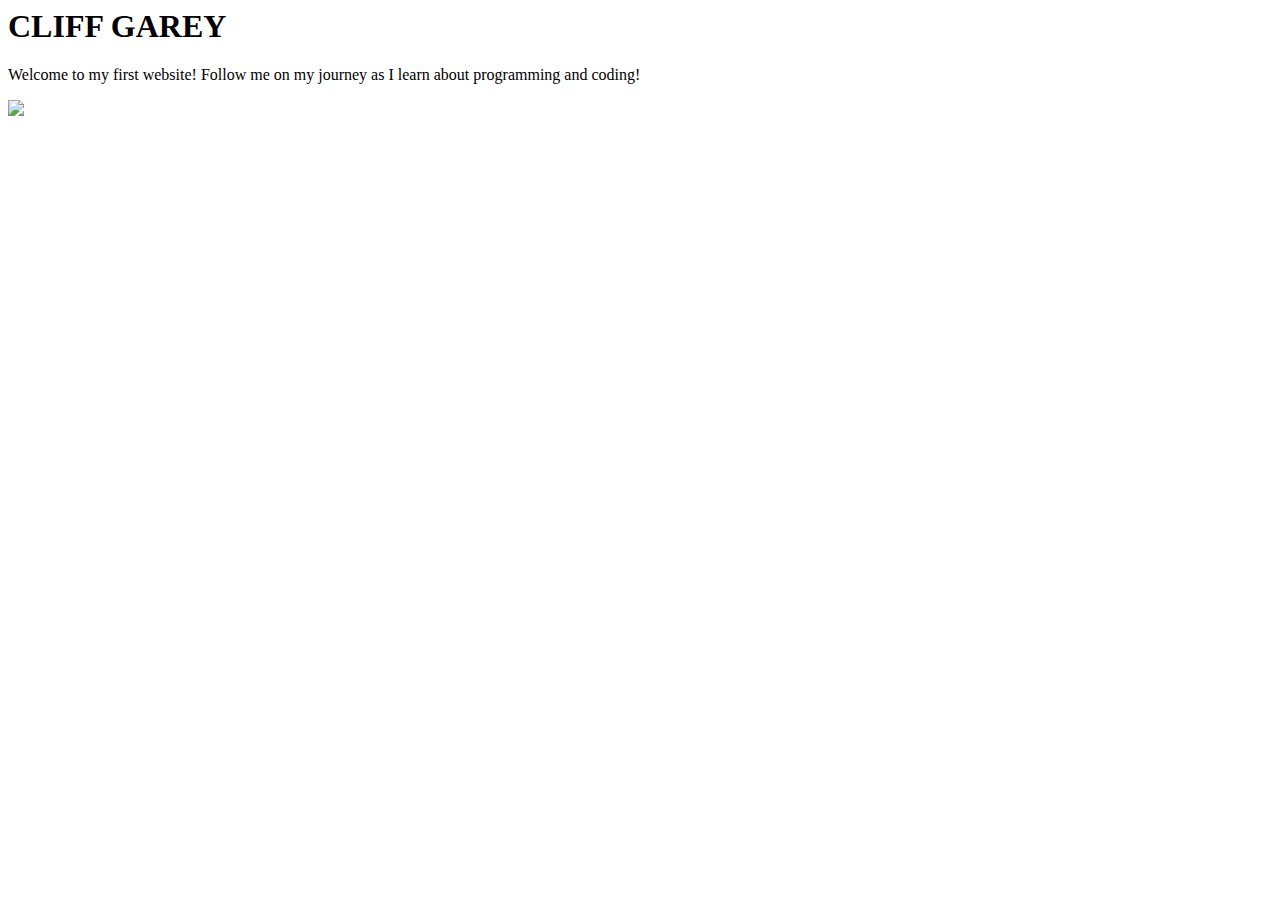
==== index.html @ 4504b247 "Create index.html" ====
<html>
 
<body>
  <h1>CLIFF GAREY</h1>
  <p>Welcome to my first website! Follow me on my journey as I learn about programming and coding!</p>
  <img src="https://content.codecademy.com/articles/github-pages-via-web-app/happy-ice-cream.gif" />
</body>
 
</html>
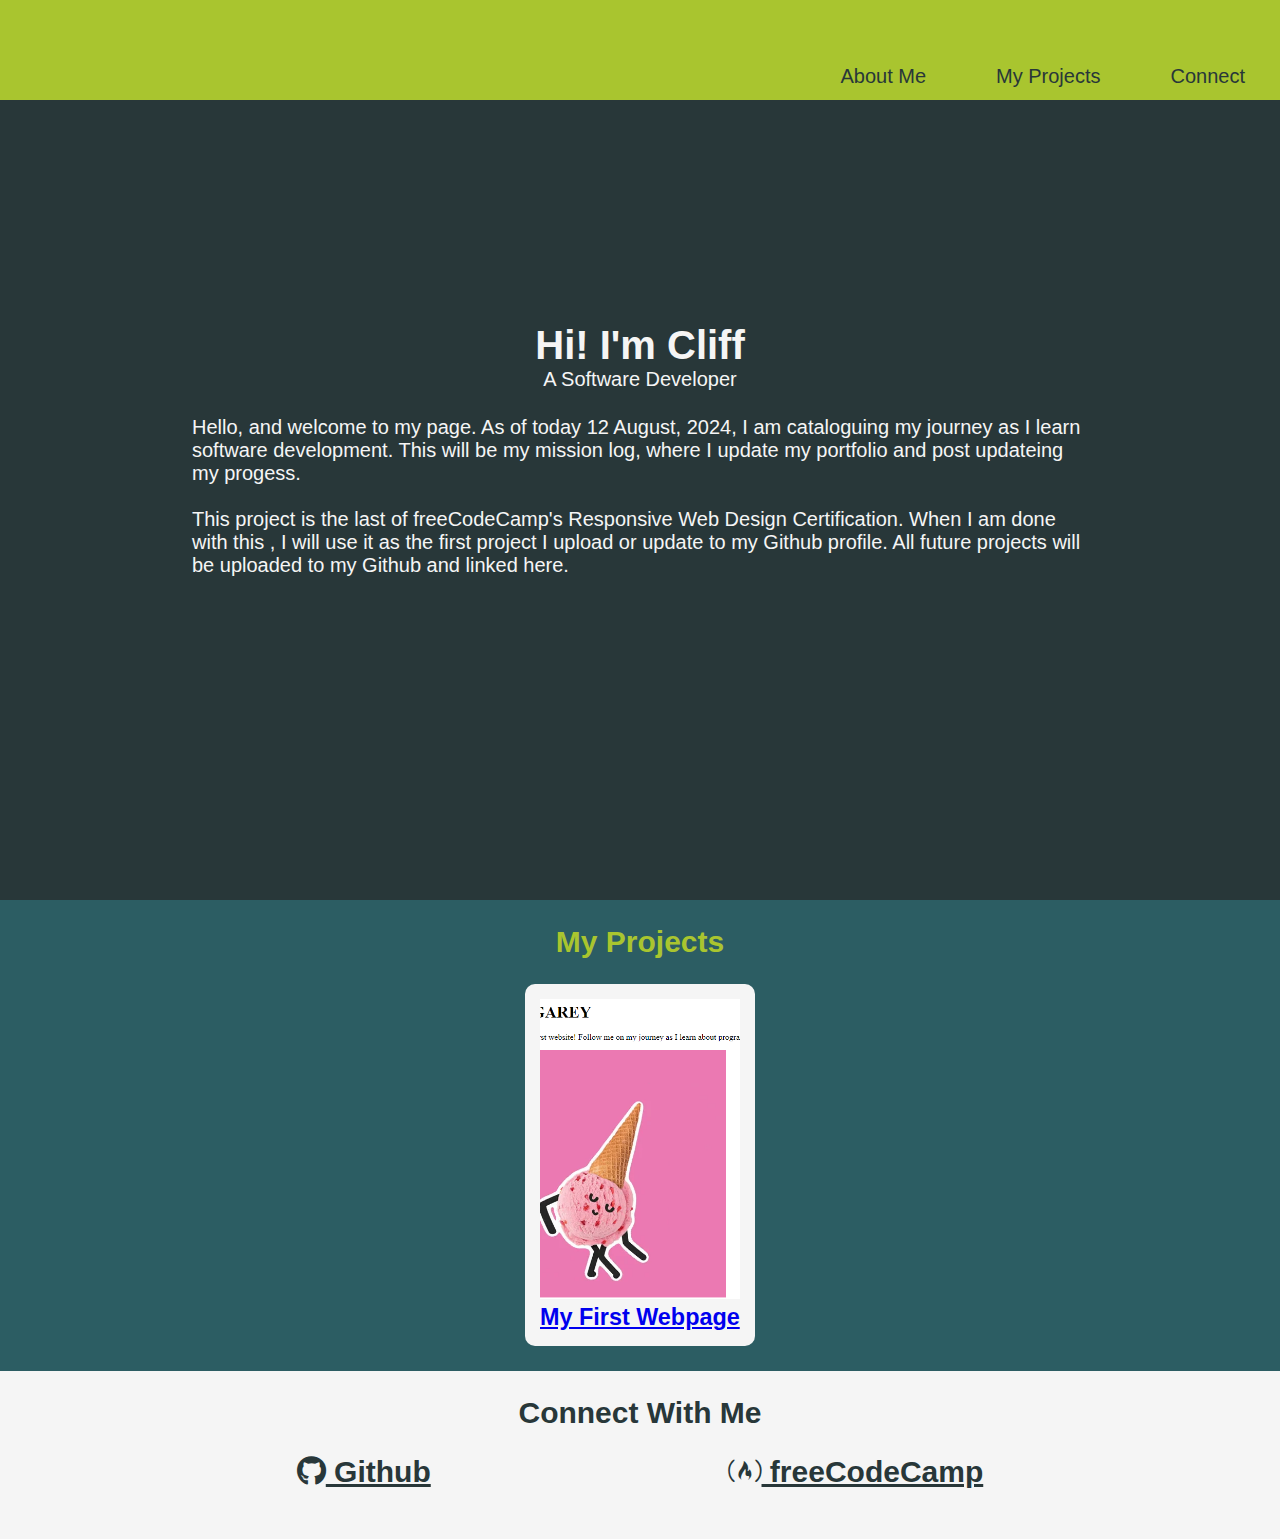
==== commit b648e174: "Created Porfotlio Page" ====
--- a/index.html
+++ b/index.html
@@ -1,9 +1,52 @@
-<html>
- 
-<body>
-  <h1>CLIFF GAREY</h1>
-  <p>Welcome to my first website! Follow me on my journey as I learn about programming and coding!</p>
-  <img src="https://content.codecademy.com/articles/github-pages-via-web-app/happy-ice-cream.gif" />
-</body>
- 
-</html>
+<!DOCTYPE html>
+<html lang="en">
+  <head>
+    <meta charset="UTF-8">
+    <meta name="viewport" content="width=device-width initial-scale=1.0">
+    <title>Gibson Les Paul</title>
+    <link href="./resources/styles/styles.css" rel="stylesheet">
+    <link
+      rel="stylesheet"
+      href="https://use.fontawesome.com/releases/v5.8.2/css/all.css"
+    />
+  </head>
+  <header>
+    <nav id="navbar">
+      <ul>
+        <li><a class="nav-link" href="#welcome-section">About Me</a></li>
+        <li><a class="nav-link" href="#projects">My Projects</a></li>
+        <li><a class="nav-link" href="#connect">Connect</a></li>
+      </ul>
+    </nav>
+  </header>
+  <body>
+    <section id="welcome-section">
+      <h1>Hi! I'm Cliff</h1>
+      <p class="subtitle">A Software Developer</p>
+      <div class="about-me">
+        <p>Hello, and welcome to my page. As of today 12 August, 2024, I am cataloguing my journey as I learn software development. This will be my mission log, where I update my portfolio and post updateing my progess. </br>
+        </br>
+          This project is the last of freeCodeCamp's Responsive Web Design Certification. When I am done with this , I will use it as the first project I upload or update to my Github profile. All future projects will be uploaded to my Github and linked here. </p>
+      </div>
+    </section>
+    <section id="projects">
+      <h2>My Projects</h2>
+        <div class="project-tile">
+          <a href="./pages/my_first_webpage.html"><img src="./resources/images/first_website.png" />
+          <h3>My First Webpage</h3></a>
+        </div>
+      </div>
+    </section>
+    <section id="connect">
+      <h2 id="connect-header">Connect With Me<h2>
+      <div class="profile-links">
+        <a id="profile-link" href="https://github.com/cliffgarey" target="_blank" >
+          <i class="fab fa-github"></i>
+        Github
+        </a>
+        <a id="profile-link" href="https://www.freecodecamp.org/CliffG" target="_blank" >
+          <i class="fab fa-free-code-camp"></i>
+        freeCodeCamp
+        </a>
+      </div>
+    </section>--- a/resources/styles/styles.css
+++ b/resources/styles/styles.css
@@ -0,0 +1,131 @@
+
+:root {
+    --main-dark: #283739;
+    --main-blue: #2c5d63; 
+    --main-green: #a9c52f;
+    --main-white: #f5f5f5;
+}
+
+* {
+    padding: 0;
+    margin: 0;
+    box-sizing: border-box;
+}
+  
+html {
+    font-family: "Trebuchet MS", sans-serif;
+    font-size: 1.25em;
+}
+  
+header {
+    background-color: var(--main-green);
+    color:  var(main-dark);
+    left: 0px;
+    top: 0px;
+    margin: auto;
+    position: fixed;
+    width: 100%;
+    height: 100px;
+    display: flex;
+    justify-content: flex-end;
+}
+  
+nav ul {
+    list-style-type: none;
+    text-align: center;
+    display: flex;
+    margin-top: 50px
+}
+  
+nav ul li {
+    padding:  5px 25px; 
+}
+  
+nav ul li :hover {
+    background-color: var(--main-blue);
+    color: var(--main-white);
+}
+  
+nav ul li a {
+    list-style-type: none;
+    display: block;
+    padding: 10px;
+    text-decoration: none;
+    color: var(--main-dark)
+}
+  
+  
+  
+#welcome-section {
+    display: flex;
+    flex-direction: column;
+    justify-content: center;
+    align-items: center;
+    width: 100%;
+    height: 100vh;
+    background-color: var(--main-dark);
+    color: var(--main-white)
+}
+  
+.about-me {
+    width: 70%;
+    margin-top: 25px;
+}
+  
+#projects {
+    display: flex;
+    flex-direction: column;
+    justify-content: center;
+    align-items: center;
+    width: 100%;
+    padding: 25px 0;
+    background-color: var(--main-blue);
+    color: var(--main-green);
+}
+  
+#projects h2 {
+    margin-bottom: 25px;
+}
+  
+.project-tile {
+    background-color: var(--main-white);
+    padding:15px;
+    border-radius: 10px;
+}
+
+.project-tile img {
+    height: 300px;
+    width: 200px;
+    object-fit: cover;
+}
+  
+#connect {
+    display: flex;
+    flex-direction: column;
+    justify-content: center;
+    align-items: center;
+    width: 100%;
+    padding: 25px 0;
+    background-color: var(--main-white);
+    color: var(--main-dark);
+}
+  
+#connect h2 {
+    margin-bottom: 25px;
+}
+  
+.profile-links {
+    width: 100vw;
+    display: flex;
+    justify-content: space-evenly;
+}
+  
+#connect a {
+    color: var(--main-dark);
+}
+  
+@media (max-width: 425px) {
+    header{
+      display: none;
+    }
+}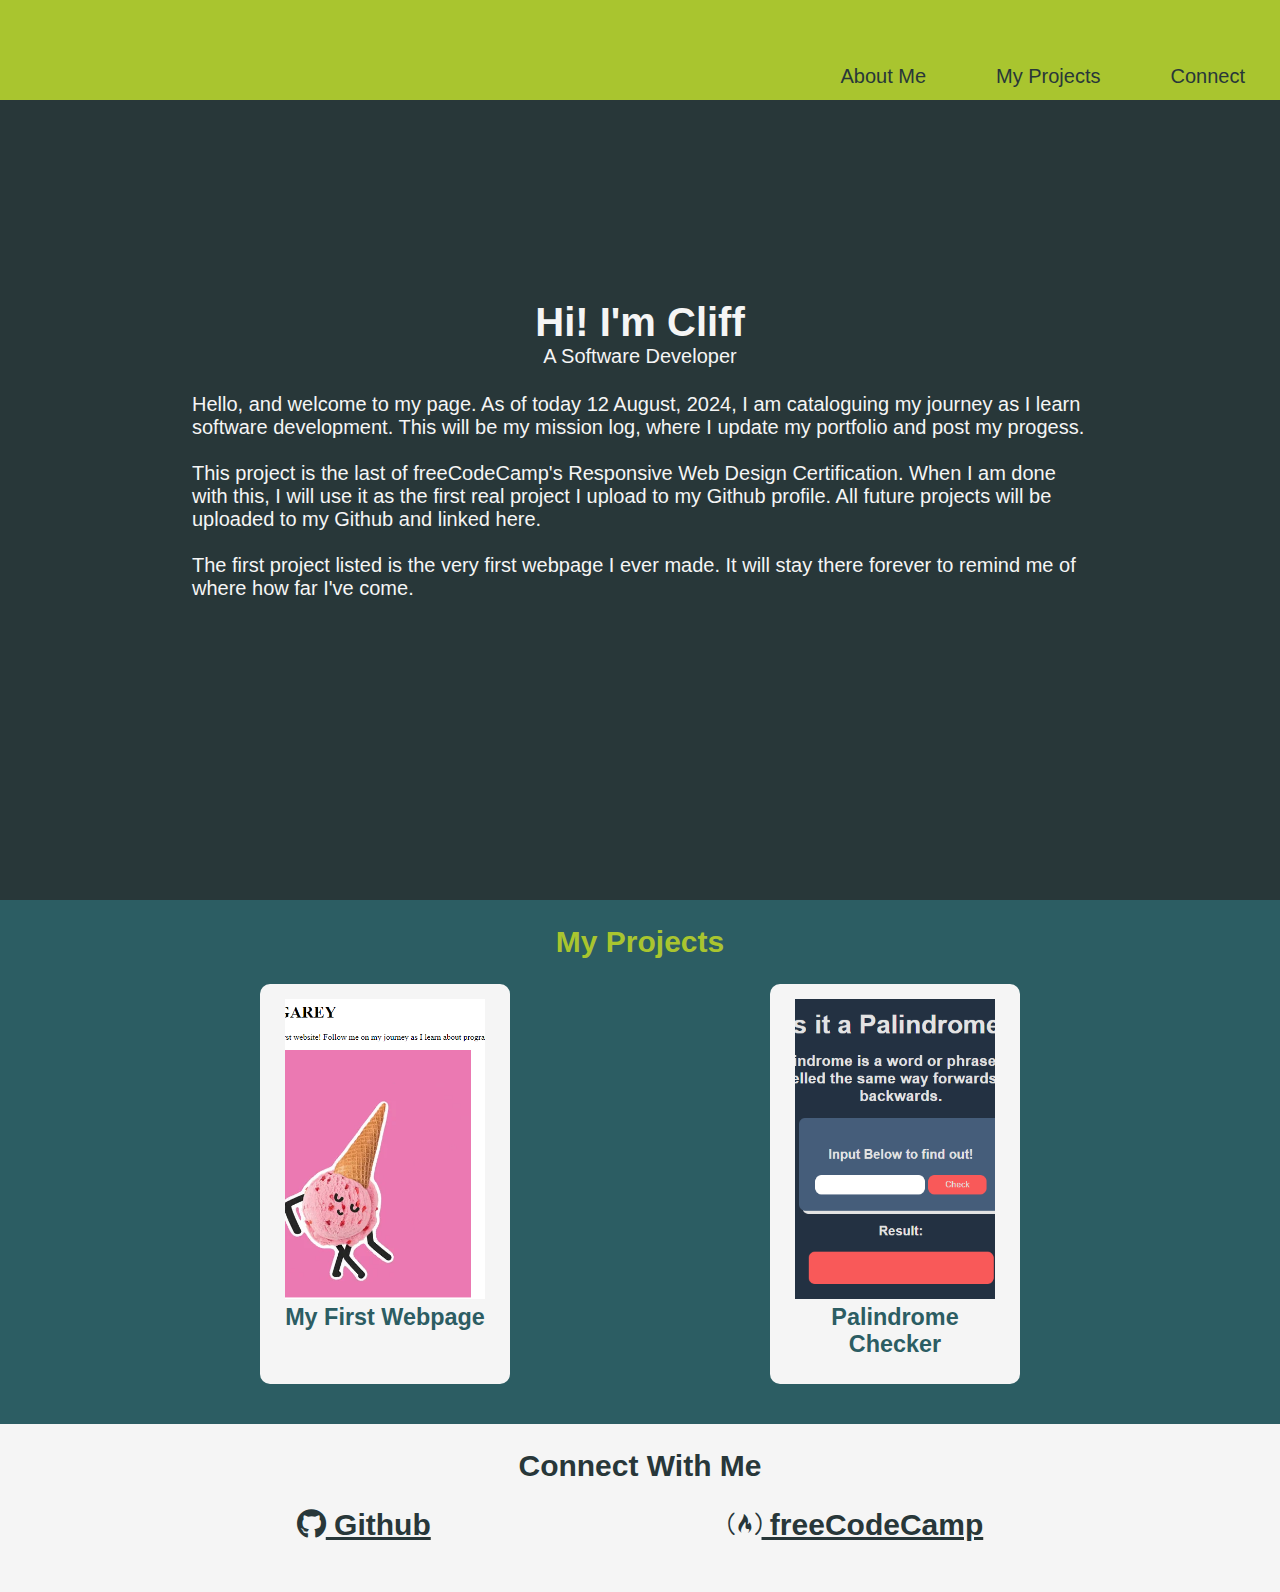
==== commit 32f62a55: "Added Palindrome Checker Project" ====
--- a/index.html
+++ b/index.html
@@ -3,7 +3,7 @@
   <head>
     <meta charset="UTF-8">
     <meta name="viewport" content="width=device-width initial-scale=1.0">
-    <title>Gibson Les Paul</title>
+    <title>Cliff Garey</title>
     <link href="./resources/styles/styles.css" rel="stylesheet">
     <link
       rel="stylesheet"
@@ -24,16 +24,23 @@
       <h1>Hi! I'm Cliff</h1>
       <p class="subtitle">A Software Developer</p>
       <div class="about-me">
-        <p>Hello, and welcome to my page. As of today 12 August, 2024, I am cataloguing my journey as I learn software development. This will be my mission log, where I update my portfolio and post updateing my progess. </br>
+        <p>Hello, and welcome to my page. As of today 12 August, 2024, I am cataloguing my journey as I learn software development. This will be my mission log, where I update my portfolio and post my progess. </br>
         </br>
-          This project is the last of freeCodeCamp's Responsive Web Design Certification. When I am done with this , I will use it as the first project I upload or update to my Github profile. All future projects will be uploaded to my Github and linked here. </p>
+          This project is the last of freeCodeCamp's Responsive Web Design Certification. When I am done with this, I will use it as the first real project I upload to my Github profile. All future projects will be uploaded to my Github and linked here. </br>
+      </br>
+          The first project listed is the very first webpage I ever made. It will stay there forever to remind me of where how far I've come. </p>
       </div>
     </section>
     <section id="projects">
       <h2>My Projects</h2>
+      <div class="projects_container">
         <div class="project-tile">
           <a href="./pages/my_first_webpage.html"><img src="./resources/images/first_website.png" />
           <h3>My First Webpage</h3></a>
+        </div>
+        <div class="project-tile">
+          <a href="./pages/palindrome_checker.html"><img src="./resources/images/palindrome_checker.png" />
+          <h3>Palindrome Checker</h3></a>
         </div>
       </div>
     </section>
--- a/resources/styles/styles.css
+++ b/resources/styles/styles.css
@@ -34,7 +34,7 @@
     list-style-type: none;
     text-align: center;
     display: flex;
-    margin-top: 50px
+    margin-top: 50px;
 }
   
 nav ul li {
@@ -64,7 +64,7 @@
     width: 100%;
     height: 100vh;
     background-color: var(--main-dark);
-    color: var(--main-white)
+    color: var(--main-white);
 }
   
 .about-me {
@@ -73,10 +73,7 @@
 }
   
 #projects {
-    display: flex;
-    flex-direction: column;
-    justify-content: center;
-    align-items: center;
+    text-align: center;
     width: 100%;
     padding: 25px 0;
     background-color: var(--main-blue);
@@ -86,17 +83,33 @@
 #projects h2 {
     margin-bottom: 25px;
 }
-  
+
+#projects .projects_container {
+    display: flex;
+    justify-content: space-evenly;
+    flex-direction: row;
+    flex-wrap: wrap;
+}
+
 .project-tile {
     background-color: var(--main-white);
     padding:15px;
     border-radius: 10px;
+    height: 400px;
+    width: 250px;
+    margin-bottom: 15px;
 }
+
 
 .project-tile img {
     height: 300px;
     width: 200px;
     object-fit: cover;
+}
+
+.project-tile a {
+    text-decoration: none;
+    color: #2c5d63;
 }
   
 #connect {
@@ -128,4 +141,9 @@
     header{
       display: none;
     }
+    .profile-links {
+        flex-direction: column;
+        justify-content: center;
+        align-items: center;
+    }
 }